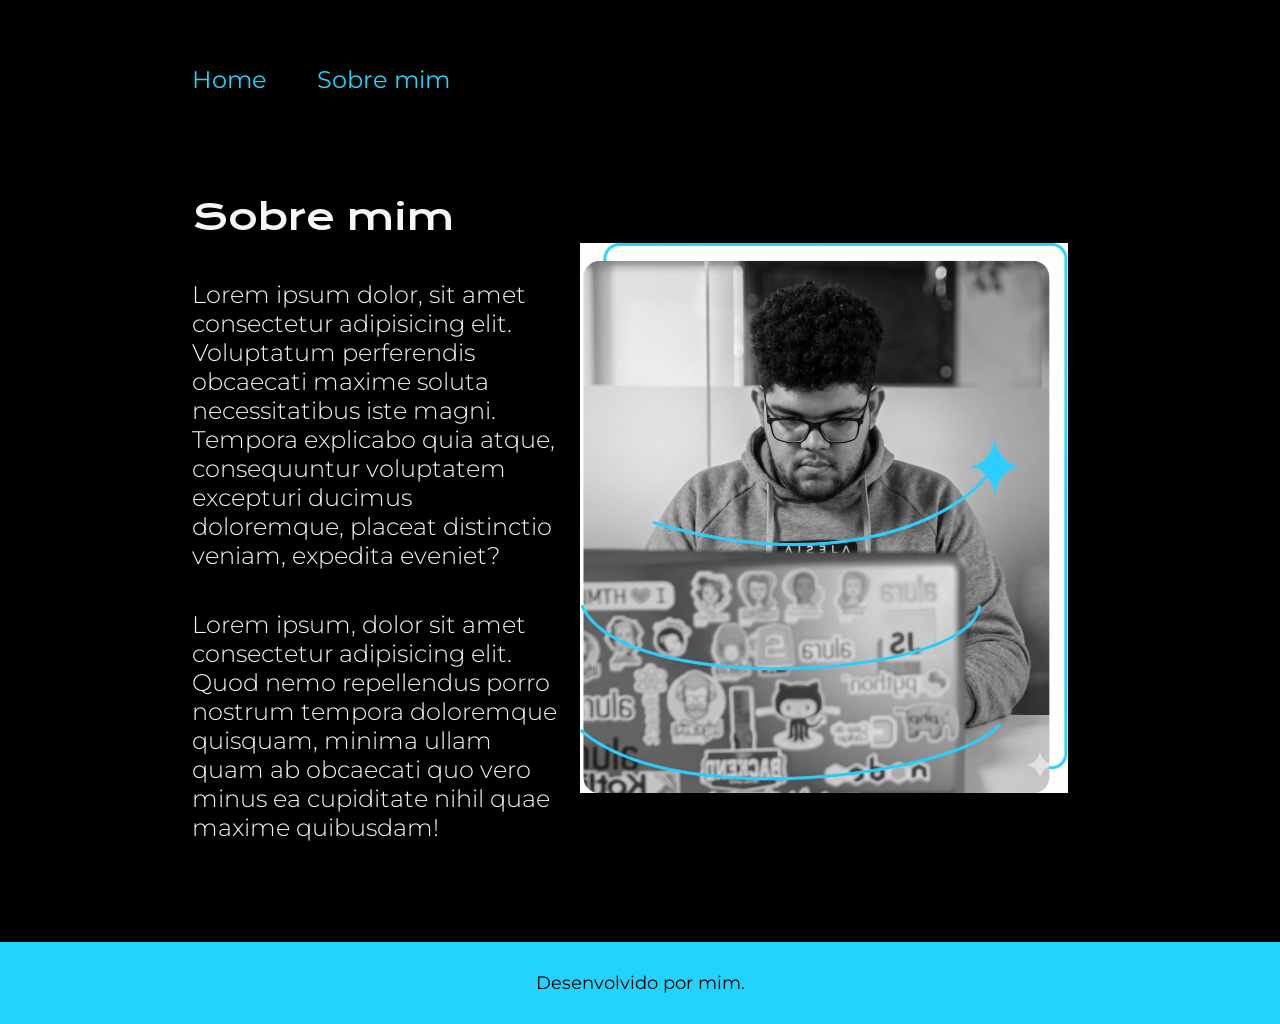
==== projeto-portfólio/about.html @ d098df20 "adicionando um novo projeto" ====
<!doctype html>
<html lang="pt-br">
  <head>
    <meta charset="UTF-8" />
    <meta name="viewport" content="width=device-width, initial-scale=1.0" />
    <link rel="stylesheet" href="style.css" />
    <title>Portfolio</title>
  </head>
  <body>
    <header>
      <nav>
        <a href="index.html" class="nav__links">Home</a>
        <a href="about.html" class="nav__links">Sobre mim</a>
      </nav>
    </header>
    <main class="container">
      <section class="container__conteudo">
        <h1 class="container__conteudo__titulo">Sobre mim</h1>
        <p class="container__conteudo__texto">
          Lorem ipsum dolor, sit amet consectetur adipisicing elit. Voluptatum perferendis obcaecati maxime soluta necessitatibus iste magni. Tempora explicabo quia atque, consequuntur voluptatem excepturi ducimus doloremque, placeat distinctio veniam, expedita eveniet?
        </p>
        <p class="container__conteudo__texto">
          Lorem ipsum, dolor sit amet consectetur adipisicing elit. Quod nemo repellendus porro nostrum tempora doloremque quisquam, minima ullam quam ab obcaecati quo vero minus ea cupiditate nihil quae maxime quibusdam!
        </p>
      </section>
      <img src="assets/imagem.png" alt="Foto do João Viana" class="img__joao" />
    </main>
    <footer>Desenvolvido por mim.</footer>
  </body>
</html>
---- projeto-portfólio/style.css ----
@import url("https://fonts.googleapis.com/css2?family=Krona+One&display=swap");
@import url("https://fonts.googleapis.com/css2?family=Montserrat:ital,wght@0,100..900;1,100..900&display=swap");

* {
  margin: 0;
  padding: 0;
}

body {
  background-color: #000;
  color: #f6f6f6;
  height: 100vh;
  box-sizing: border-box;
}

.container {
  display: flex;
  align-items: center;
  justify-content: space-between;
  margin: 0 15%;
}

.container__conteudo {
  display: flex;
  flex-direction: column;
  gap: 40px;
}

.container__conteudo__titulo {
  font-size: 36px;
  font-family: "Krona One", sans-serif;
  font-weight: 400;
}

.container__conteudo__texto {
  font-size: 24px;
  font-family: "Montserrat", sans-serif;
  font-weight: 300;
}

.container__links {
  display: flex;
  flex-direction: column;
  align-items: center;
  gap: 32px;
}

.container__links p {
  font-weight: 500;
}

.img__joao {
  width: 488px;
  height: 550px;
  margin: 0 20px;
}

.container__links__link {
  border: #22d4fd 1px solid;
  color: #fff;
  width: 280px;
  padding: 21.5px 0;
  text-align: center;
  border-radius: 16px;
  text-decoration: none;
  font-family: "Montserrat", sans-serif;
  font-size: 24px;
  background-color: transparent;
  display: flex;
  justify-content: center;
  gap: 10px;
  align-items: center;
}

.container__links__link:hover {
  background-color: #272727;
}

span {
  color: #22d4fd;
}

header nav {
  display: flex;
  margin: 65px 0 100px 0;
  justify-content: start;
  gap: 50px;
  margin: 65px 15% 100px;
}

.nav__links {
  color: #22d4fd;
  text-decoration: none;
  font-family: "Montserrat", sans-serif;
  font-size: 24px;
  font-weight: 400;
}

footer {
  background-color: #22d4fd;
  color: #000;
  text-align: center;
  padding: 30px 0;
  margin-top: 100px;
  font-family: "Montserrat", sans-serif;
  font-size: 18px;
}
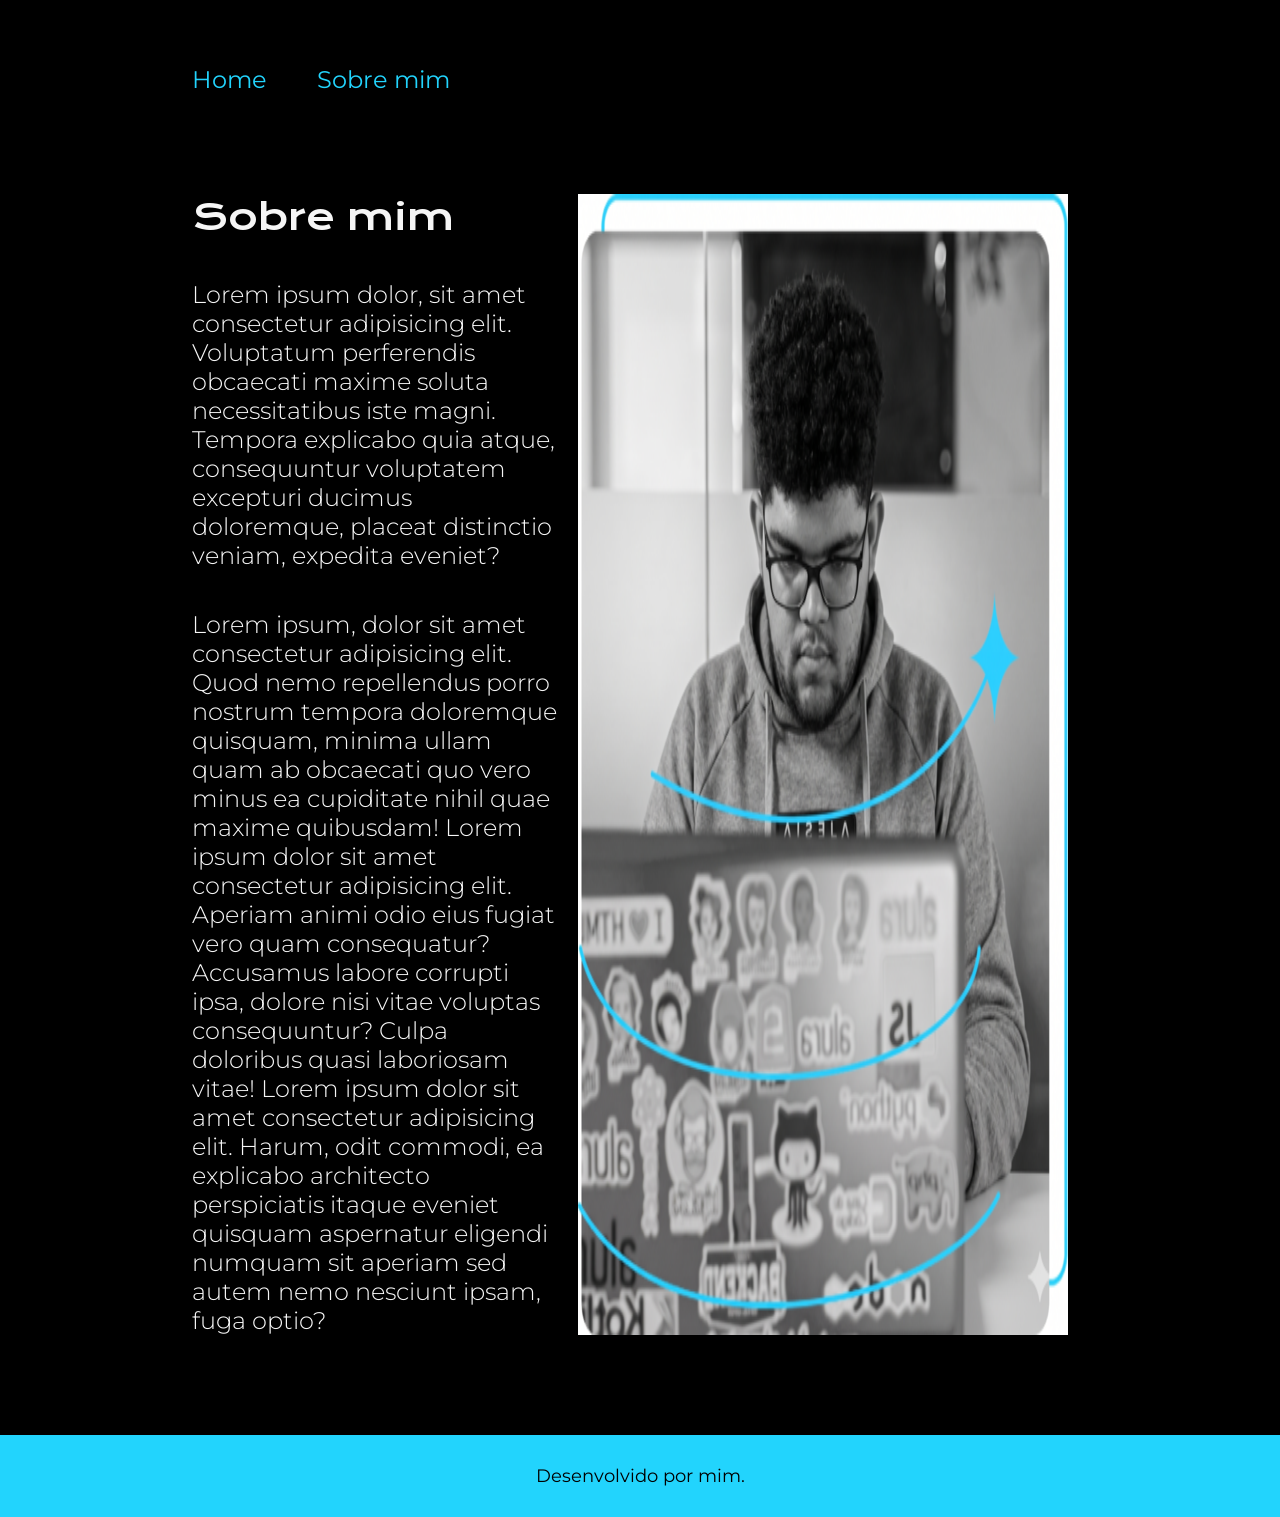
==== commit c4d9ac8c: "pequenas alteracoes - contém erros" ====
--- a/projeto-portfólio/about.html
+++ b/projeto-portfólio/about.html
@@ -21,6 +21,7 @@
         </p>
         <p class="container__conteudo__texto">
           Lorem ipsum, dolor sit amet consectetur adipisicing elit. Quod nemo repellendus porro nostrum tempora doloremque quisquam, minima ullam quam ab obcaecati quo vero minus ea cupiditate nihil quae maxime quibusdam!
+          Lorem ipsum dolor sit amet consectetur adipisicing elit. Aperiam animi odio eius fugiat vero quam consequatur? Accusamus labore corrupti ipsa, dolore nisi vitae voluptas consequuntur? Culpa doloribus quasi laboriosam vitae! Lorem ipsum dolor sit amet consectetur adipisicing elit. Harum, odit commodi, ea explicabo architecto perspiciatis itaque eveniet quisquam aspernatur eligendi numquam sit aperiam sed autem nemo nesciunt ipsam, fuga optio?
         </p>
       </section>
       <img src="assets/imagem.png" alt="Foto do João Viana" class="img__joao" />
--- a/projeto-portfólio/style.css
+++ b/projeto-portfólio/style.css
@@ -15,8 +15,6 @@
 
 .container {
   display: flex;
-  align-items: center;
-  justify-content: space-between;
   margin: 0 15%;
 }
 
@@ -50,8 +48,6 @@
 }
 
 .img__joao {
-  width: 488px;
-  height: 550px;
   margin: 0 20px;
 }
 
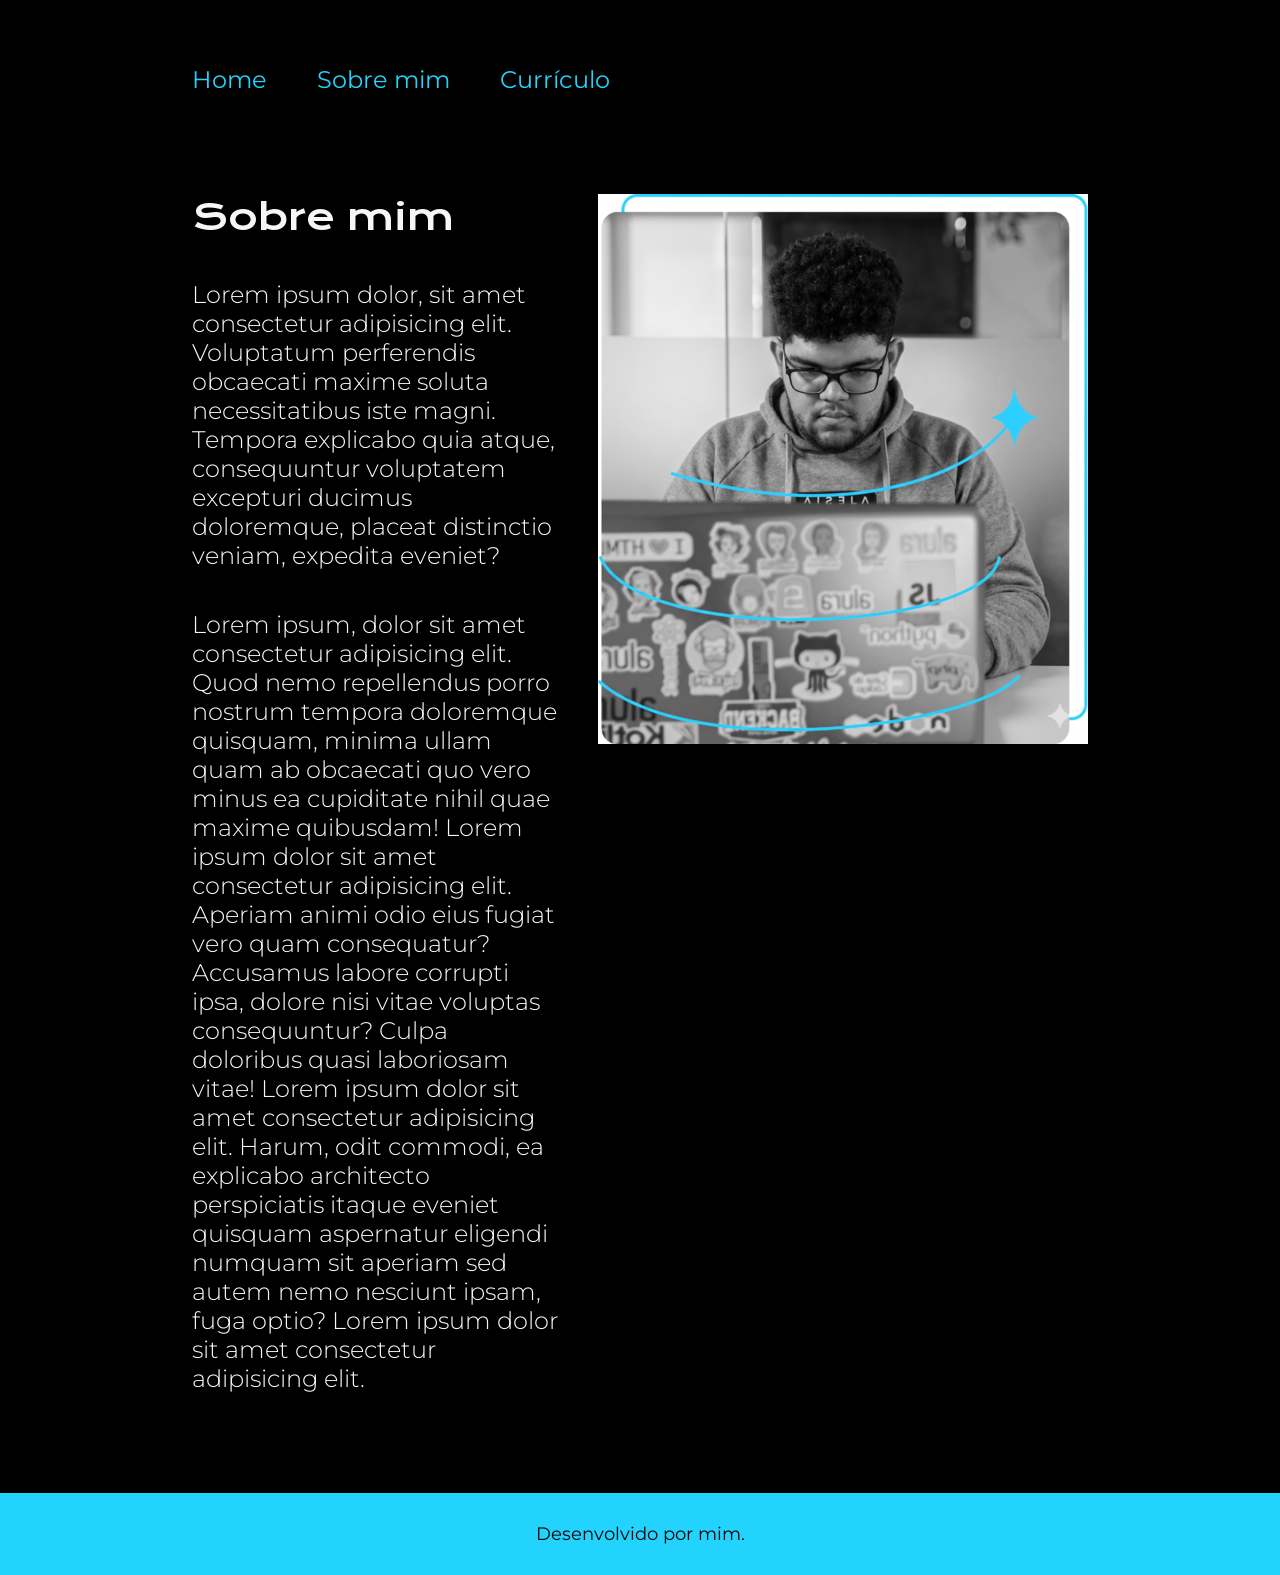
==== commit 0aee3d13: "aba curriculo adicionada - projeto finalizado" ====
--- a/projeto-portfólio/about.html
+++ b/projeto-portfólio/about.html
@@ -3,7 +3,7 @@
   <head>
     <meta charset="UTF-8" />
     <meta name="viewport" content="width=device-width, initial-scale=1.0" />
-    <link rel="stylesheet" href="style.css" />
+    <link rel="stylesheet" href="./styles/style.css" />
     <title>Portfolio</title>
   </head>
   <body>
@@ -11,6 +11,7 @@
       <nav>
         <a href="index.html" class="nav__links">Home</a>
         <a href="about.html" class="nav__links">Sobre mim</a>
+        <a href="curriculum.html" class="nav__links">Currículo</a>
       </nav>
     </header>
     <main class="container">
@@ -21,7 +22,7 @@
         </p>
         <p class="container__conteudo__texto">
           Lorem ipsum, dolor sit amet consectetur adipisicing elit. Quod nemo repellendus porro nostrum tempora doloremque quisquam, minima ullam quam ab obcaecati quo vero minus ea cupiditate nihil quae maxime quibusdam!
-          Lorem ipsum dolor sit amet consectetur adipisicing elit. Aperiam animi odio eius fugiat vero quam consequatur? Accusamus labore corrupti ipsa, dolore nisi vitae voluptas consequuntur? Culpa doloribus quasi laboriosam vitae! Lorem ipsum dolor sit amet consectetur adipisicing elit. Harum, odit commodi, ea explicabo architecto perspiciatis itaque eveniet quisquam aspernatur eligendi numquam sit aperiam sed autem nemo nesciunt ipsam, fuga optio?
+          Lorem ipsum dolor sit amet consectetur adipisicing elit. Aperiam animi odio eius fugiat vero quam consequatur? Accusamus labore corrupti ipsa, dolore nisi vitae voluptas consequuntur? Culpa doloribus quasi laboriosam vitae! Lorem ipsum dolor sit amet consectetur adipisicing elit. Harum, odit commodi, ea explicabo architecto perspiciatis itaque eveniet quisquam aspernatur eligendi numquam sit aperiam sed autem nemo nesciunt ipsam, fuga optio? Lorem ipsum dolor sit amet consectetur adipisicing elit.
         </p>
       </section>
       <img src="assets/imagem.png" alt="Foto do João Viana" class="img__joao" />
--- a/projeto-portfólio/styles/style.css
+++ b/projeto-portfólio/styles/style.css
@@ -0,0 +1,121 @@
+@import url("https://fonts.googleapis.com/css2?family=Krona+One&display=swap");
+@import url("https://fonts.googleapis.com/css2?family=Montserrat:ital,wght@0,100..900;1,100..900&display=swap");
+
+:root {
+  --cor-primaria: #000;
+  --cor-secundaria: #f6f6f6;
+  --cor-terciaria: #22d4fd;
+  --cor-hover: #272727;
+}
+
+* {
+  margin: 0;
+  padding: 0;
+}
+
+body {
+  background-color: var(--cor-primaria);
+  color: var(--cor-secundaria);
+  height: 100%;
+  box-sizing: border-box;
+  display: flex;
+  flex-direction: column;
+}
+
+.container {
+  display: flex;
+  align-items: flex-start;
+  margin: 0 15%;
+  gap: 40px;
+}
+
+.container__conteudo {
+  display: flex;
+  flex-direction: column;
+  gap: 40px;
+}
+
+.container__conteudo__titulo {
+  font-size: 36px;
+  font-family: "Krona One", sans-serif;
+  font-weight: 400;
+}
+
+.container__conteudo__texto {
+  font-size: 24px;
+  font-family: "Montserrat", sans-serif;
+  font-weight: 300;
+}
+
+.container__links {
+  display: flex;
+  flex-direction: column;
+  align-items: center;
+  gap: 32px;
+}
+
+.container__links p {
+  font-weight: 500;
+}
+
+.container__links__link {
+  border: var(--cor-terciaria) 1px solid;
+  color: var(--cor-secundaria);
+  width: 280px;
+  padding: 21.5px 0;
+  text-align: center;
+  border-radius: 16px;
+  text-decoration: none;
+  font-family: "Montserrat", sans-serif;
+  font-size: 24px;
+  background-color: transparent;
+  display: flex;
+  justify-content: center;
+  gap: 10px;
+  align-items: center;
+  transition: 0.3s ease;
+}
+
+.container__links_certificado {
+  text-decoration: none;
+  cursor: pointer;
+  color: var(--cor-terciaria);
+}
+
+.container__links__link:hover {
+  background-color: var(--cor-hover);
+}
+
+span {
+  color: var(--cor-terciaria);
+}
+
+header nav {
+  display: flex;
+  margin: 65px 0 100px 0;
+  justify-content: start;
+  gap: 50px;
+  margin: 65px 15% 100px;
+}
+
+.nav__links {
+  color: var(--cor-terciaria);
+  text-decoration: none;
+  font-family: "Montserrat", sans-serif;
+  font-size: 24px;
+  font-weight: 400;
+}
+
+footer {
+  background-color: var(--cor-terciaria);
+  color: var(--cor-primaria);
+  text-align: center;
+  padding: 30px 0;
+  margin-top: 100px;
+  font-family: "Montserrat", sans-serif;
+  font-size: 18px;
+}
+
+.img__joao {
+  max-width: 100%;
+}
